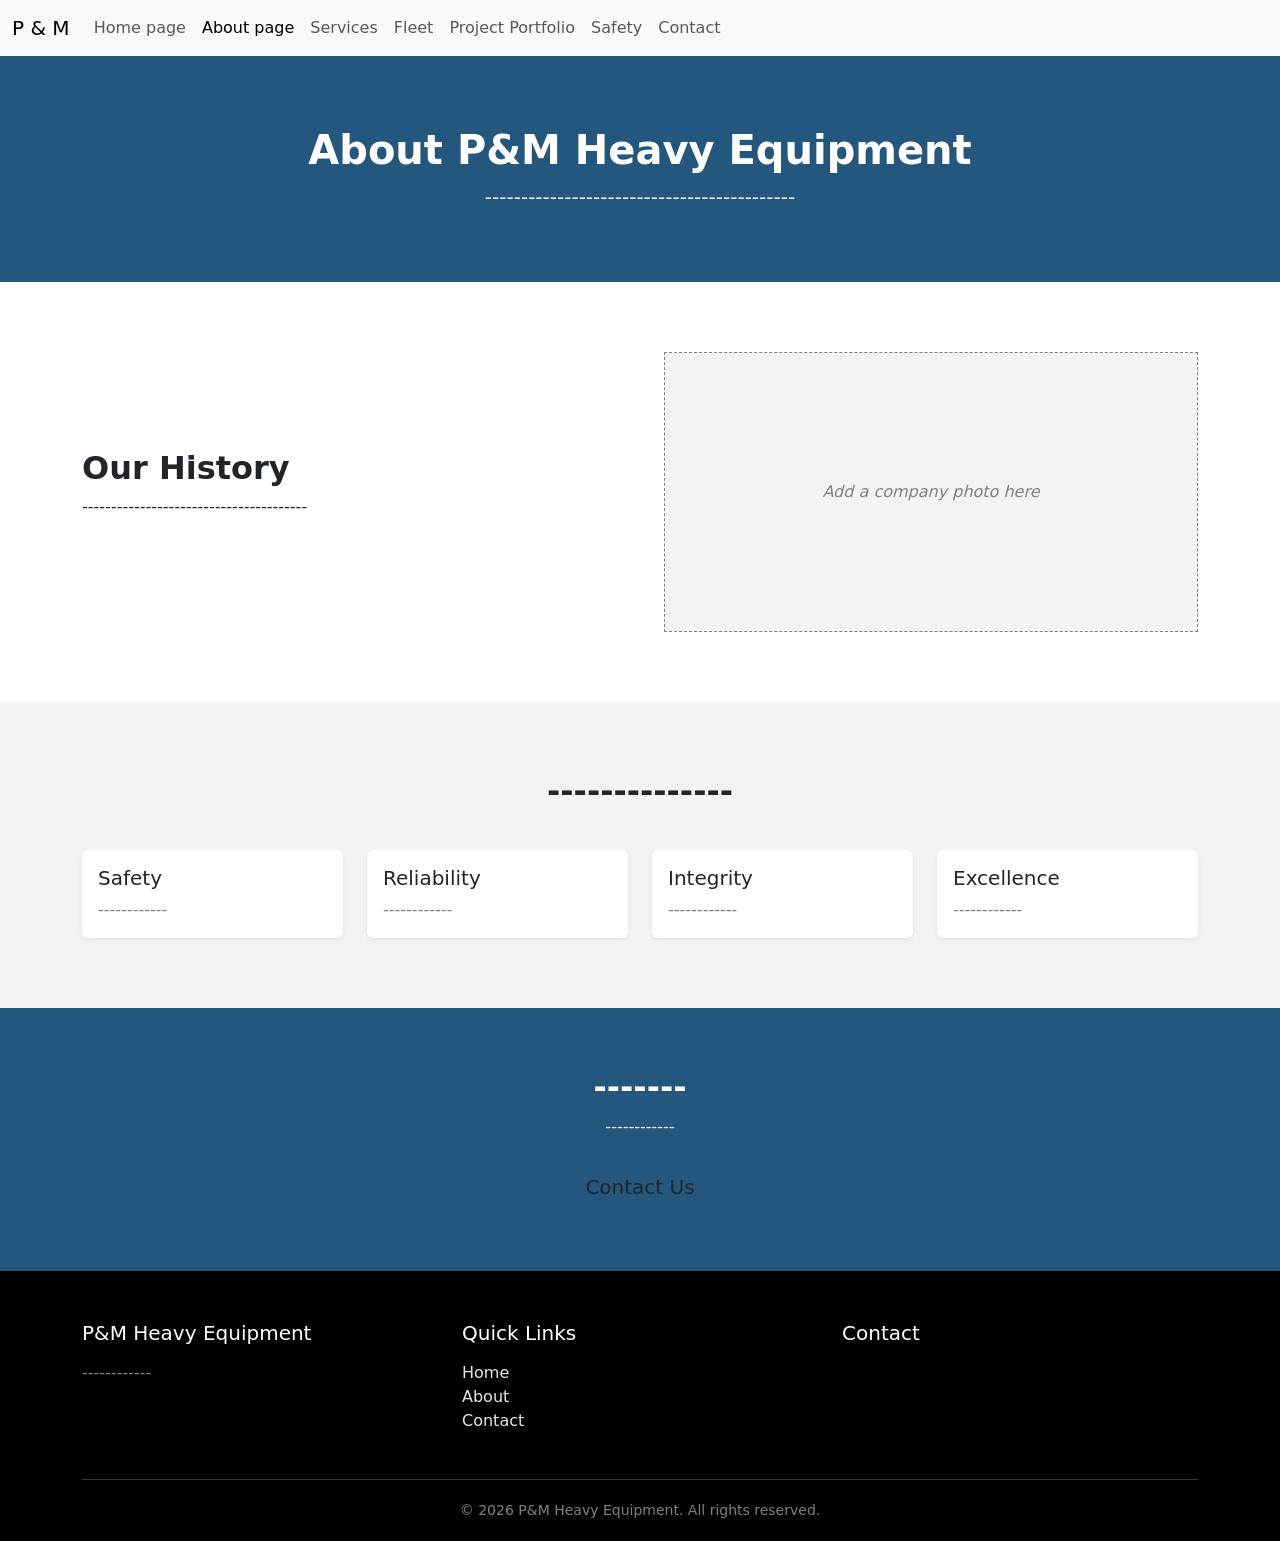
==== about.html @ 30db2d5e "Created and linked new file about.html" ====
<!doctype html>
<html lang="en">
  <head>
    <meta charset="utf-8">
    <meta name="viewport" content="width=device-width, initial-scale=1">
    <title>About page</title>
    <link rel="stylesheet" href="style.css">
    <link href="https://cdn.jsdelivr.net/npm/bootstrap@5.3.8/dist/css/bootstrap.min.css" rel="stylesheet" integrity="sha384-sRIl4kxILFvY47J16cr9ZwB07vP4J8+LH7qKQnuqkuIAvNWLzeN8tE5YBujZqJLB" crossorigin="anonymous">
  </head>
  <body>

    <div id="navbar"></div>

    <!-- PAGE BANNER -->
    <section class="page-banner">
      <div class="container">
        <h1 class="fw-bold">About P&amp;M Heavy Equipment</h1>
        <p class="lead mb-0">-------------------------------------------</p>
      </div>
    </section>

    <!-- COMPANY HISTORY -->
    <section class="section">
      <div class="container">
        <div class="row align-items-center g-5">
          <div class="col-md-6">
            <h2 class="fw-bold">Our History</h2>
            <p>---------------------------------------</p>
            <p></p>
          </div>
          <div class="col-md-6">
            <!--IMAGE -->
            <div class="image-placeholder">Add a company photo here</div>
          </div>
        </div>
      </div>
    </section>

    <!-- MISSION & VALUES -->
    <section class="section section-gray">
      <div class="container">
        <div class="text-center section-title">
          <h2 class="fw-bold">--------------</h2>
        </div>
        <div class="row g-4">
          <div class="col-md-3">
            <div class="card h-100 border-0 shadow-sm">
              <div class="card-body">
                <h5 class="card-title">Safety</h5>
                <p class="card-text text-muted-custom">------------</p>
              </div>
            </div>
          </div>
          <div class="col-md-3">
            <div class="card h-100 border-0 shadow-sm">
              <div class="card-body">
                <h5 class="card-title">Reliability</h5>
                <p class="card-text text-muted-custom">------------</p>
              </div>
            </div>
          </div>
          <div class="col-md-3">
            <div class="card h-100 border-0 shadow-sm">
              <div class="card-body">
                <h5 class="card-title">Integrity</h5>
                <p class="card-text text-muted-custom">------------</p>
              </div>
            </div>
          </div>
          <div class="col-md-3">
            <div class="card h-100 border-0 shadow-sm">
              <div class="card-body">
                <h5 class="card-title">Excellence</h5>
                <p class="card-text text-muted-custom">------------</p>
              </div>
            </div>
          </div>
        </div>
      </div>
    </section>

    <!-- CTA -->
    <section class="cta-banner">
      <div class="container">
        <h2 class="fw-bold">-------</h2>
        <p class="mb-4">------------</p>
        <a href="contact.html" class="btn btn-brand-outline btn-lg">Contact Us</a>
      </div>
    </section>

    <!-- FOOTER -->
    <footer class="site-footer">
      <div class="container">
        <div class="row g-4">
          <div class="col-md-4">
            <h5>P&amp;M Heavy Equipment</h5>
            <p class="text-muted-custom">------------</p>
          </div>
          <div class="col-md-4">
            <h5>Quick Links</h5>
            <ul class="list-unstyled">
              <li><a href="index.html">Home</a></li>
              <li><a href="about.html">About</a></li>
              <li><a href="contact.html">Contact</a></li>
            </ul>
          </div>
          <div class="col-md-4">
            <h5>Contact</h5>
            <ul class="list-unstyled text-muted-custom"> <!-- CONTACT INFO -->
              <li></li>
              <li></li>
              <li></li>
            </ul>
          </div>
        </div>
        <div class="footer-bottom text-center">
          &copy; 2026 P&amp;M Heavy Equipment. All rights reserved.
        </div>
      </div>
    </footer>

<script src="https://cdn.jsdelivr.net/npm/bootstrap@5.3.8/dist/js/bootstrap.bundle.min.js" integrity="sha384-FKyoEForCGlyvwx9Hj09JcYn3nv7wiPVlz7YYwJrWVcXK/BmnVDxM+D2scQbITxI" crossorigin="anonymous"></script>
<script src="nav.js"></script>

</body>
</html>
---- style.css ----
/* =========================================================
   P&M Heavy Equipment - Site Styles
   Color tokens pulled from brand color scheme
   ========================================================= */

:root {
  --color-white: #ffffff;
  --color-white-90: #ffffffe6;
  --color-light-gray: #f3f3f3;
  --color-primary: #23577d;
  --color-primary-dark: #1a4360;
  --color-overlay: #00000099;
  --color-black: #000000;
  --color-text-dark: #2b2b2b;
  --color-text-gray: #808080;
}

body {
  color: var(--color-text-dark);
  font-family: "Segoe UI", Roboto, Arial, sans-serif;
}

a {
  color: var(--color-primary);
}

/* ---------- Navbar ---------- */
.site-navbar {
  background-color: var(--color-primary);
}

.site-navbar .navbar-brand {
  color: var(--color-white);
  font-weight: 700;
  letter-spacing: 1px;
}

.site-navbar .nav-link {
  color: var(--color-white-90);
}

.site-navbar .nav-link:hover,
.site-navbar .nav-link.active {
  color: var(--color-white);
  font-weight: 600;
}

/* ---------- Buttons ---------- */
.btn-brand {
  background-color: var(--color-primary);
  border-color: var(--color-primary);
  color: var(--color-white);
}

.btn-brand:hover {
  background-color: var(--color-primary-dark);
  border-color: var(--color-primary-dark);
  color: var(--color-white);
}

.btn-brand-outline {
  background-color: transparent;
  border-color: var(--color-white);
  color: var(--color-white);
}

.btn-brand-outline:hover {
  background-color: var(--color-white);
  color: var(--color-primary);
}

/* ---------- Hero (home page, supports a background image) ---------- */
.hero {
  position: relative;
  background-color: var(--color-primary); /* fallback if no image is set */
  background-size: cover;
  background-position: center;
  padding: 140px 0;
}

.hero::before {
  content: "";
  position: absolute;
  inset: 0;
  background: var(--color-overlay);
}

.hero .container {
  position: relative;
  z-index: 1;
  color: var(--color-white);
}

.hero p {
  color: var(--color-white-90);
}

/* ---------- Page banner (about / contact headers) ---------- */
.page-banner {
  background-color: var(--color-primary);
  color: var(--color-white);
  padding: 70px 0;
  text-align: center;
}

.page-banner p {
  color: var(--color-white-90);
}

/* ---------- Section helpers ---------- */
.section {
  padding: 70px 0;
}

.section-gray {
  background-color: var(--color-light-gray);
}

.section-title {
  margin-bottom: 40px;
}

.text-muted-custom {
  color: var(--color-text-gray);
}

/* ---------- Cards / icon boxes ---------- */
.icon-circle {
  width: 60px;
  height: 60px;
  border-radius: 50%;
  background-color: var(--color-primary);
  color: var(--color-white);
  display: flex;
  align-items: center;
  justify-content: center;
  font-size: 1.4rem;
  font-weight: 700;
  margin-bottom: 16px;
}

.stat-number {
  font-size: 2.4rem;
  font-weight: 700;
  color: var(--color-primary);
}

.image-placeholder {
  background-color: var(--color-light-gray);
  color: var(--color-text-gray);
  border: 1px dashed var(--color-text-gray);
  display: flex;
  align-items: center;
  justify-content: center;
  min-height: 280px;
  text-align: center;
  font-style: italic;
}

/* ---------- Call to action banner ---------- */
.cta-banner {
  background-color: var(--color-primary);
  color: var(--color-white);
  padding: 60px 0;
  text-align: center;
}

/* ---------- Forms ---------- */
.form-control:focus,
.form-select:focus {
  border-color: var(--color-primary);
  box-shadow: 0 0 0 0.2rem rgba(35, 87, 125, 0.25);
}

/* ---------- Footer ---------- */
.site-footer {
  background-color: var(--color-black);
  color: var(--color-white-90);
  padding: 50px 0 20px;
}

.site-footer h5 {
  color: var(--color-white);
  margin-bottom: 16px;
}

.site-footer a {
  color: var(--color-white-90);
  text-decoration: none;
}

.site-footer a:hover {
  color: var(--color-primary);
  text-decoration: underline;
}

.site-footer .footer-bottom {
  border-top: 1px solid #333;
  margin-top: 30px;
  padding-top: 20px;
  color: var(--color-text-gray);
  font-size: 0.875rem;
}
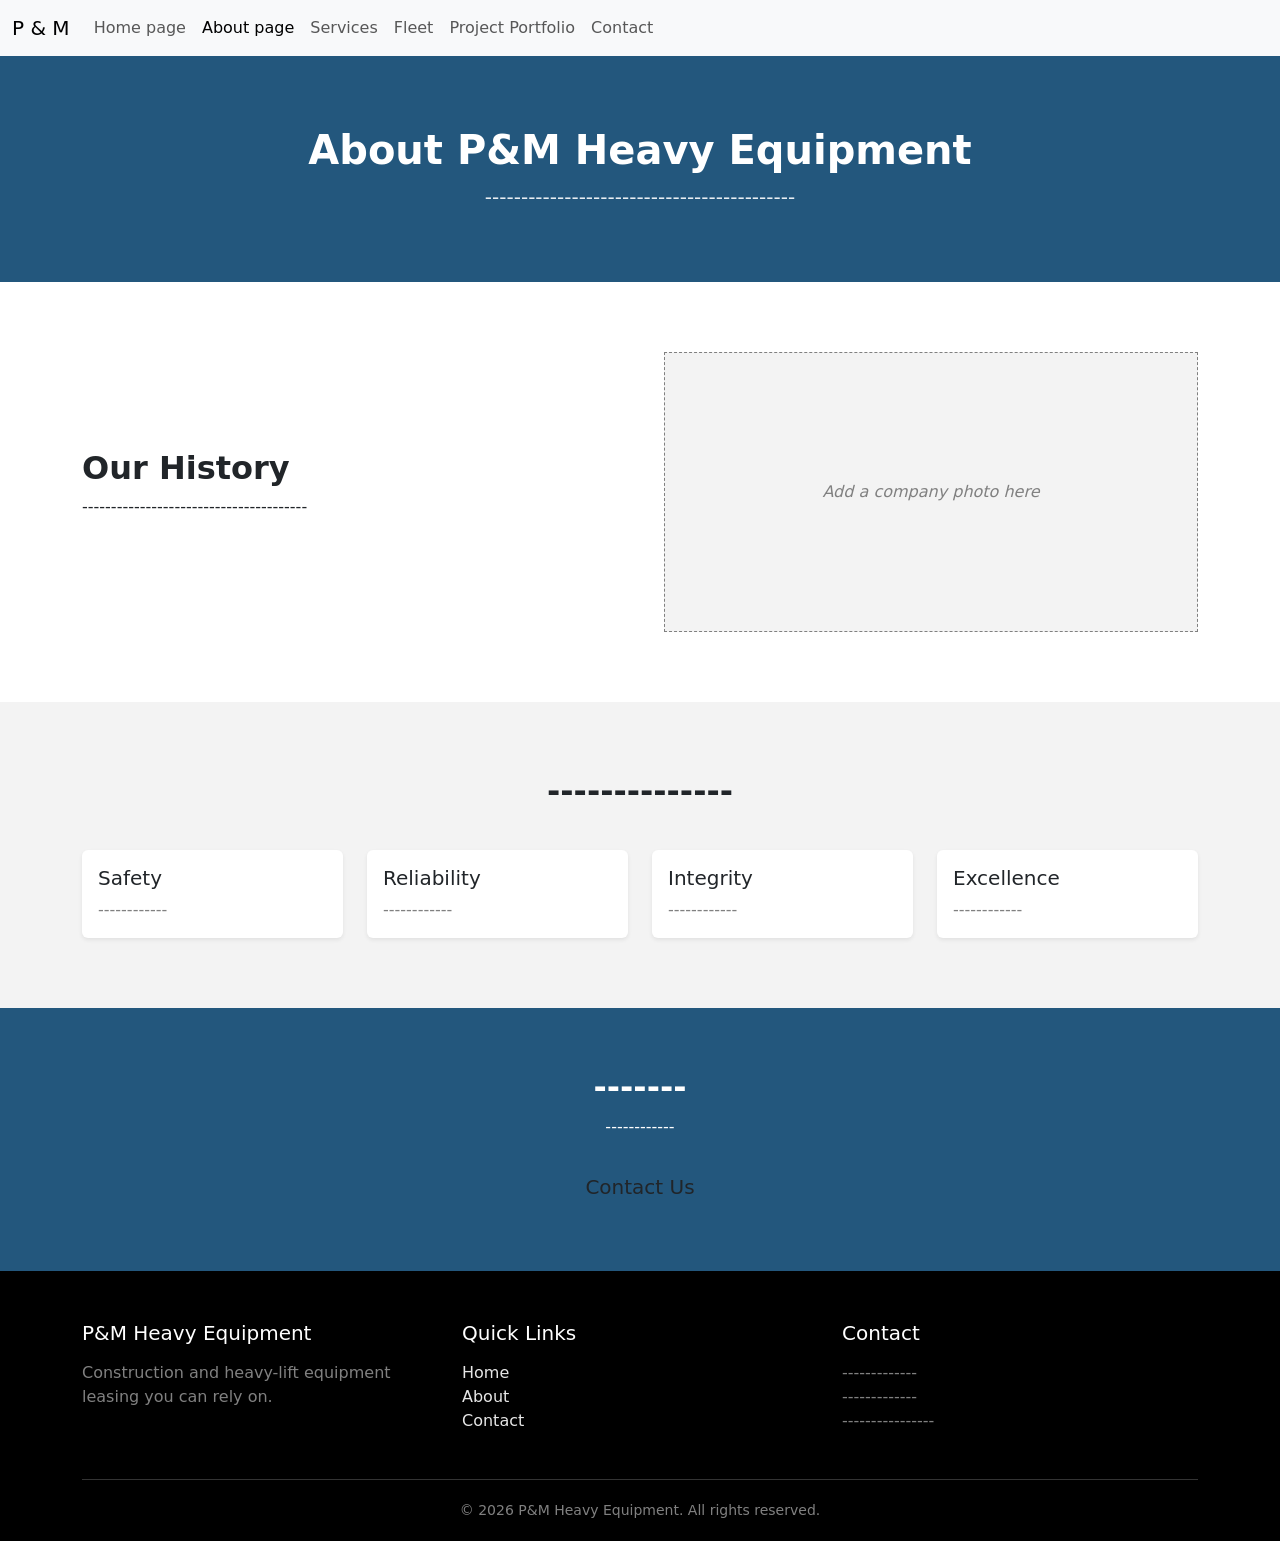
==== commit 415e4285: "Created new file: footer.html that contains the footer section for the website, including contact in" ====
--- a/about.html
+++ b/about.html
@@ -88,36 +88,7 @@
       </div>
     </section>
 
-    <!-- FOOTER -->
-    <footer class="site-footer">
-      <div class="container">
-        <div class="row g-4">
-          <div class="col-md-4">
-            <h5>P&amp;M Heavy Equipment</h5>
-            <p class="text-muted-custom">------------</p>
-          </div>
-          <div class="col-md-4">
-            <h5>Quick Links</h5>
-            <ul class="list-unstyled">
-              <li><a href="index.html">Home</a></li>
-              <li><a href="about.html">About</a></li>
-              <li><a href="contact.html">Contact</a></li>
-            </ul>
-          </div>
-          <div class="col-md-4">
-            <h5>Contact</h5>
-            <ul class="list-unstyled text-muted-custom"> <!-- CONTACT INFO -->
-              <li></li>
-              <li></li>
-              <li></li>
-            </ul>
-          </div>
-        </div>
-        <div class="footer-bottom text-center">
-          &copy; 2026 P&amp;M Heavy Equipment. All rights reserved.
-        </div>
-      </div>
-    </footer>
+    <div id="footer"></div>
 
 <script src="https://cdn.jsdelivr.net/npm/bootstrap@5.3.8/dist/js/bootstrap.bundle.min.js" integrity="sha384-FKyoEForCGlyvwx9Hj09JcYn3nv7wiPVlz7YYwJrWVcXK/BmnVDxM+D2scQbITxI" crossorigin="anonymous"></script>
 <script src="nav.js"></script>
--- a/style.css
+++ b/style.css
@@ -1,7 +1,4 @@
-/* =========================================================
-   P&M Heavy Equipment - Site Styles
-   Color tokens pulled from brand color scheme
-   ========================================================= */
+
 
 :root {
   --color-white: #ffffff;
@@ -200,4 +197,4 @@
   padding-top: 20px;
   color: var(--color-text-gray);
   font-size: 0.875rem;
-}+}
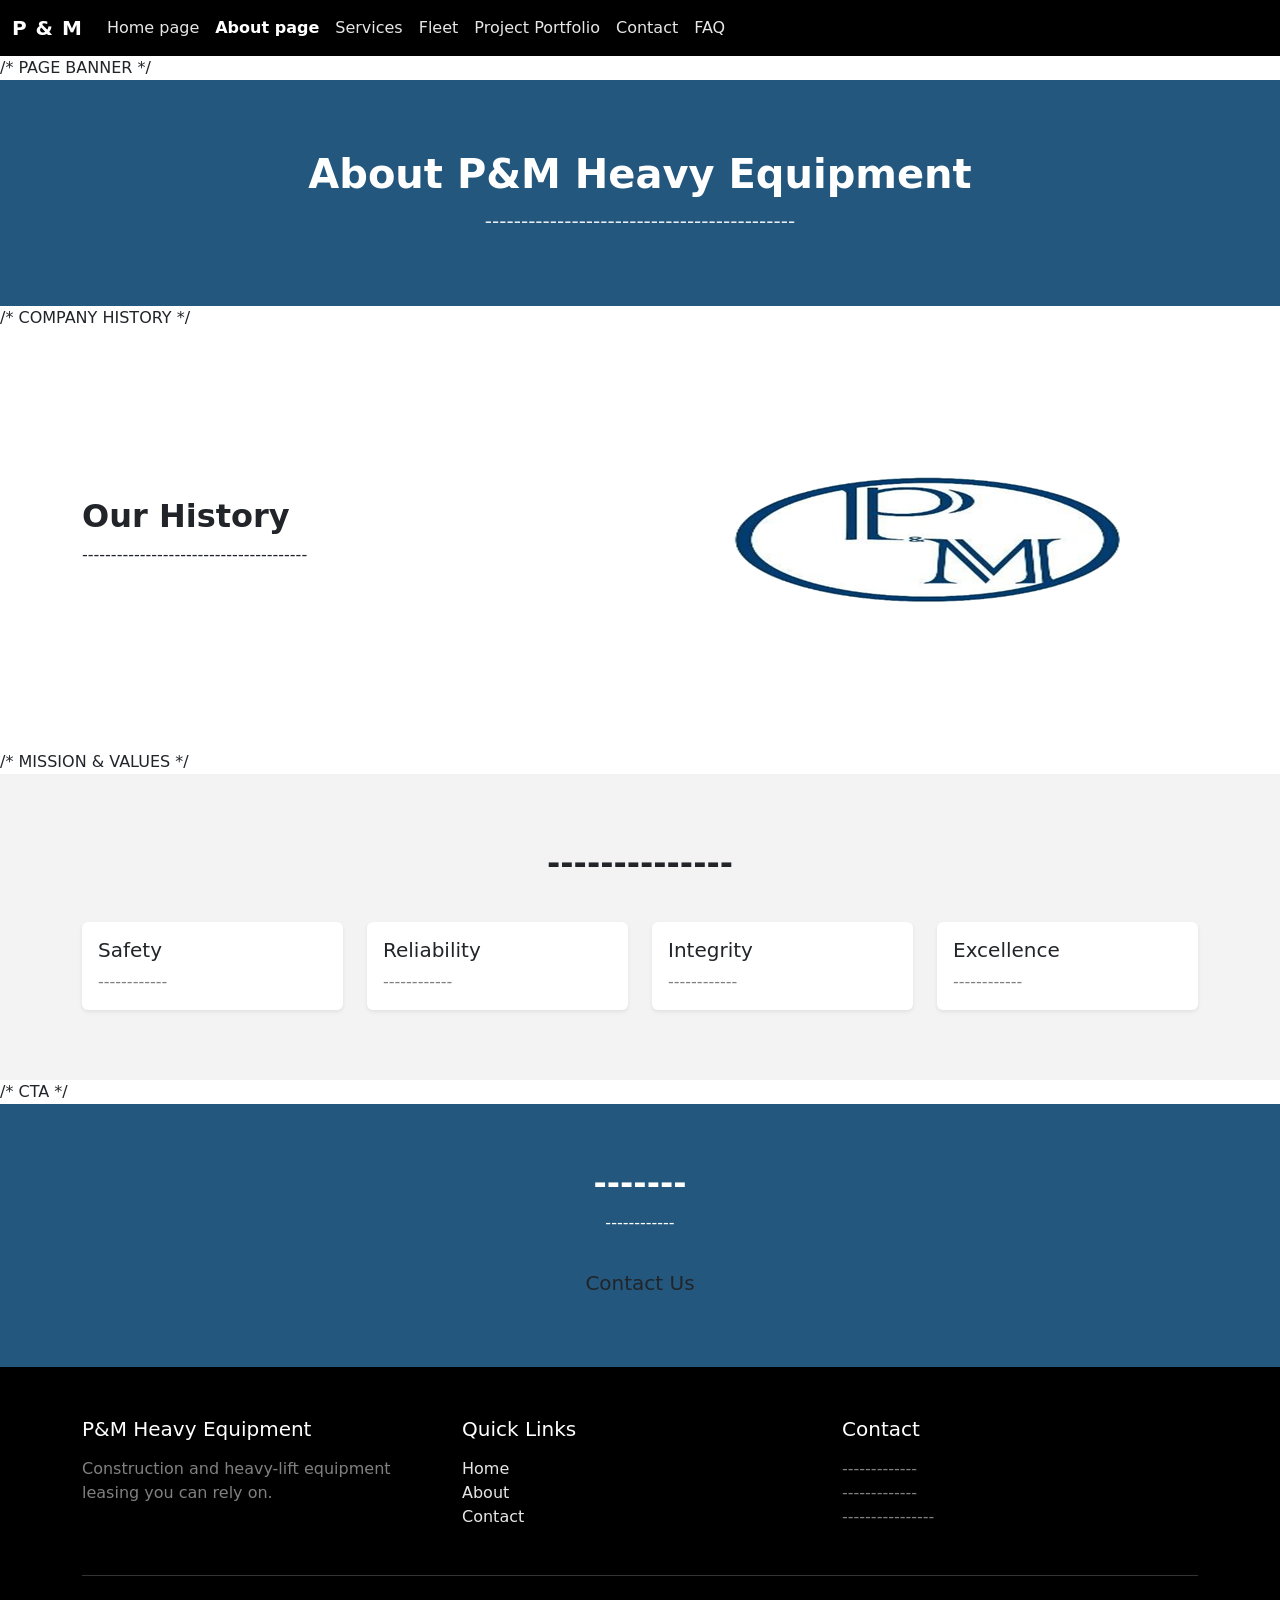
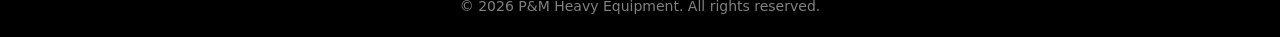
==== commit 756a8260: "Add company logo to the about page." ====
--- a/about.html
+++ b/about.html
@@ -1,97 +1,103 @@
 <!doctype html>
 <html lang="en">
-  <head>
-    <meta charset="utf-8">
-    <meta name="viewport" content="width=device-width, initial-scale=1">
-    <title>About page</title>
-    <link rel="stylesheet" href="style.css">
-    <link href="https://cdn.jsdelivr.net/npm/bootstrap@5.3.8/dist/css/bootstrap.min.css" rel="stylesheet" integrity="sha384-sRIl4kxILFvY47J16cr9ZwB07vP4J8+LH7qKQnuqkuIAvNWLzeN8tE5YBujZqJLB" crossorigin="anonymous">
-  </head>
-  <body>
 
-    <div id="navbar"></div>
+<head>
+  <meta charset="utf-8">
+  <meta name="viewport" content="width=device-width, initial-scale=1">
+  <title>About page</title>
+  <link rel="stylesheet" href="style.css">
+  <link href="https://cdn.jsdelivr.net/npm/bootstrap@5.3.8/dist/css/bootstrap.min.css" rel="stylesheet"
+    integrity="sha384-sRIl4kxILFvY47J16cr9ZwB07vP4J8+LH7qKQnuqkuIAvNWLzeN8tE5YBujZqJLB" crossorigin="anonymous">
+</head>
 
-    <!-- PAGE BANNER -->
-    <section class="page-banner">
-      <div class="container">
-        <h1 class="fw-bold">About P&amp;M Heavy Equipment</h1>
-        <p class="lead mb-0">-------------------------------------------</p>
+<body>
+
+  <div id="navbar"></div>
+
+  /* PAGE BANNER */
+  <section class="page-banner">
+    <div class="container">
+      <h1 class="fw-bold">About P&amp;M Heavy Equipment</h1>
+      <p class="lead mb-0">-------------------------------------------</p>
+    </div>
+  </section>
+
+  /* COMPANY HISTORY */
+  <section class="section">
+    <div class="container">
+      <div class="row align-items-center g-5">
+        <div class="col-md-6">
+          <h2 class="fw-bold">Our History</h2>
+          <p>---------------------------------------</p>
+          <p></p>
+        </div>
+        <div class="col-md-6">
+          <!--IMAGE -->
+          <div class="image-placeholder"> <img src="img/2.png" alt="Company Logo"> </div>
+        </div>
       </div>
-    </section>
+    </div>
+  </section>
 
-    <!-- COMPANY HISTORY -->
-    <section class="section">
-      <div class="container">
-        <div class="row align-items-center g-5">
-          <div class="col-md-6">
-            <h2 class="fw-bold">Our History</h2>
-            <p>---------------------------------------</p>
-            <p></p>
-          </div>
-          <div class="col-md-6">
-            <!--IMAGE -->
-            <div class="image-placeholder">Add a company photo here</div>
+  /* MISSION & VALUES */
+  <section class="section section-gray">
+    <div class="container">
+      <div class="text-center section-title">
+        <h2 class="fw-bold">--------------</h2>
+      </div>
+      <div class="row g-4">
+        <div class="col-md-3">
+          <div class="card h-100 border-0 shadow-sm">
+            <div class="card-body">
+              <h5 class="card-title">Safety</h5>
+              <p class="card-text text-muted-custom">------------</p>
+            </div>
           </div>
         </div>
-      </div>
-    </section>
-
-    <!-- MISSION & VALUES -->
-    <section class="section section-gray">
-      <div class="container">
-        <div class="text-center section-title">
-          <h2 class="fw-bold">--------------</h2>
-        </div>
-        <div class="row g-4">
-          <div class="col-md-3">
-            <div class="card h-100 border-0 shadow-sm">
-              <div class="card-body">
-                <h5 class="card-title">Safety</h5>
-                <p class="card-text text-muted-custom">------------</p>
-              </div>
+        <div class="col-md-3">
+          <div class="card h-100 border-0 shadow-sm">
+            <div class="card-body">
+              <h5 class="card-title">Reliability</h5>
+              <p class="card-text text-muted-custom">------------</p>
             </div>
           </div>
-          <div class="col-md-3">
-            <div class="card h-100 border-0 shadow-sm">
-              <div class="card-body">
-                <h5 class="card-title">Reliability</h5>
-                <p class="card-text text-muted-custom">------------</p>
-              </div>
+        </div>
+        <div class="col-md-3">
+          <div class="card h-100 border-0 shadow-sm">
+            <div class="card-body">
+              <h5 class="card-title">Integrity</h5>
+              <p class="card-text text-muted-custom">------------</p>
             </div>
           </div>
-          <div class="col-md-3">
-            <div class="card h-100 border-0 shadow-sm">
-              <div class="card-body">
-                <h5 class="card-title">Integrity</h5>
-                <p class="card-text text-muted-custom">------------</p>
-              </div>
-            </div>
-          </div>
-          <div class="col-md-3">
-            <div class="card h-100 border-0 shadow-sm">
-              <div class="card-body">
-                <h5 class="card-title">Excellence</h5>
-                <p class="card-text text-muted-custom">------------</p>
-              </div>
+        </div>
+        <div class="col-md-3">
+          <div class="card h-100 border-0 shadow-sm">
+            <div class="card-body">
+              <h5 class="card-title">Excellence</h5>
+              <p class="card-text text-muted-custom">------------</p>
             </div>
           </div>
         </div>
       </div>
-    </section>
+    </div>
+  </section>
 
-    <!-- CTA -->
-    <section class="cta-banner">
-      <div class="container">
-        <h2 class="fw-bold">-------</h2>
-        <p class="mb-4">------------</p>
-        <a href="contact.html" class="btn btn-brand-outline btn-lg">Contact Us</a>
-      </div>
-    </section>
+  /* CTA */
+  <section class="cta-banner">
+    <div class="container">
+      <h2 class="fw-bold">-------</h2>
+      <p class="mb-4">------------</p>
+      <a href="contact.html" class="btn btn-brand-outline btn-lg">Contact Us</a>
+    </div>
+  </section>
 
-    <div id="footer"></div>
+  <div id="footer"></div>
 
-<script src="https://cdn.jsdelivr.net/npm/bootstrap@5.3.8/dist/js/bootstrap.bundle.min.js" integrity="sha384-FKyoEForCGlyvwx9Hj09JcYn3nv7wiPVlz7YYwJrWVcXK/BmnVDxM+D2scQbITxI" crossorigin="anonymous"></script>
-<script src="nav.js"></script>
+  <script src="https://cdn.jsdelivr.net/npm/bootstrap@5.3.8/dist/js/bootstrap.bundle.min.js"
+    integrity="sha384-FKyoEForCGlyvwx9Hj09JcYn3nv7wiPVlz7YYwJrWVcXK/BmnVDxM+D2scQbITxI"
+    crossorigin="anonymous"></script>
+  <script src="nav.js"></script>
 
 </body>
+
 </html>
--- a/style.css
+++ b/style.css
@@ -21,9 +21,9 @@
   color: var(--color-primary);
 }
 
-/* ---------- Navbar ---------- */
+/*  Navbar  */
 .site-navbar {
-  background-color: var(--color-primary);
+  background-color: var(--color-black);
 }
 
 .site-navbar .navbar-brand {
@@ -42,7 +42,7 @@
   font-weight: 600;
 }
 
-/* ---------- Buttons ---------- */
+/*  Buttons  */
 .btn-brand {
   background-color: var(--color-primary);
   border-color: var(--color-primary);
@@ -66,7 +66,7 @@
   color: var(--color-primary);
 }
 
-/* ---------- Hero (home page, supports a background image) ---------- */
+/*  Hero (supports a background image)    */
 .hero {
   position: relative;
   background-color: var(--color-primary); /* fallback if no image is set */
@@ -92,7 +92,7 @@
   color: var(--color-white-90);
 }
 
-/* ---------- Page banner (about / contact headers) ---------- */
+/*  Page banner */
 .page-banner {
   background-color: var(--color-primary);
   color: var(--color-white);
@@ -104,7 +104,7 @@
   color: var(--color-white-90);
 }
 
-/* ---------- Section helpers ---------- */
+/*  Section helpers   */
 .section {
   padding: 70px 0;
 }
@@ -121,7 +121,7 @@
   color: var(--color-text-gray);
 }
 
-/* ---------- Cards / icon boxes ---------- */
+/*  Cards / icon boxes   */
 .icon-circle {
   width: 60px;
   height: 60px;
@@ -143,9 +143,9 @@
 }
 
 .image-placeholder {
-  background-color: var(--color-light-gray);
+  background-color: var(--color-white);
   color: var(--color-text-gray);
-  border: 1px dashed var(--color-text-gray);
+  /* border: 1px dashed var(--color-text-gray); */
   display: flex;
   align-items: center;
   justify-content: center;
@@ -154,7 +154,7 @@
   font-style: italic;
 }
 
-/* ---------- Call to action banner ---------- */
+/*  Call to action banner  */
 .cta-banner {
   background-color: var(--color-primary);
   color: var(--color-white);
@@ -162,14 +162,14 @@
   text-align: center;
 }
 
-/* ---------- Forms ---------- */
+/*  Forms    */
 .form-control:focus,
 .form-select:focus {
   border-color: var(--color-primary);
   box-shadow: 0 0 0 0.2rem rgba(35, 87, 125, 0.25);
 }
 
-/* ---------- Footer ---------- */
+/*  Footer   */
 .site-footer {
   background-color: var(--color-black);
   color: var(--color-white-90);
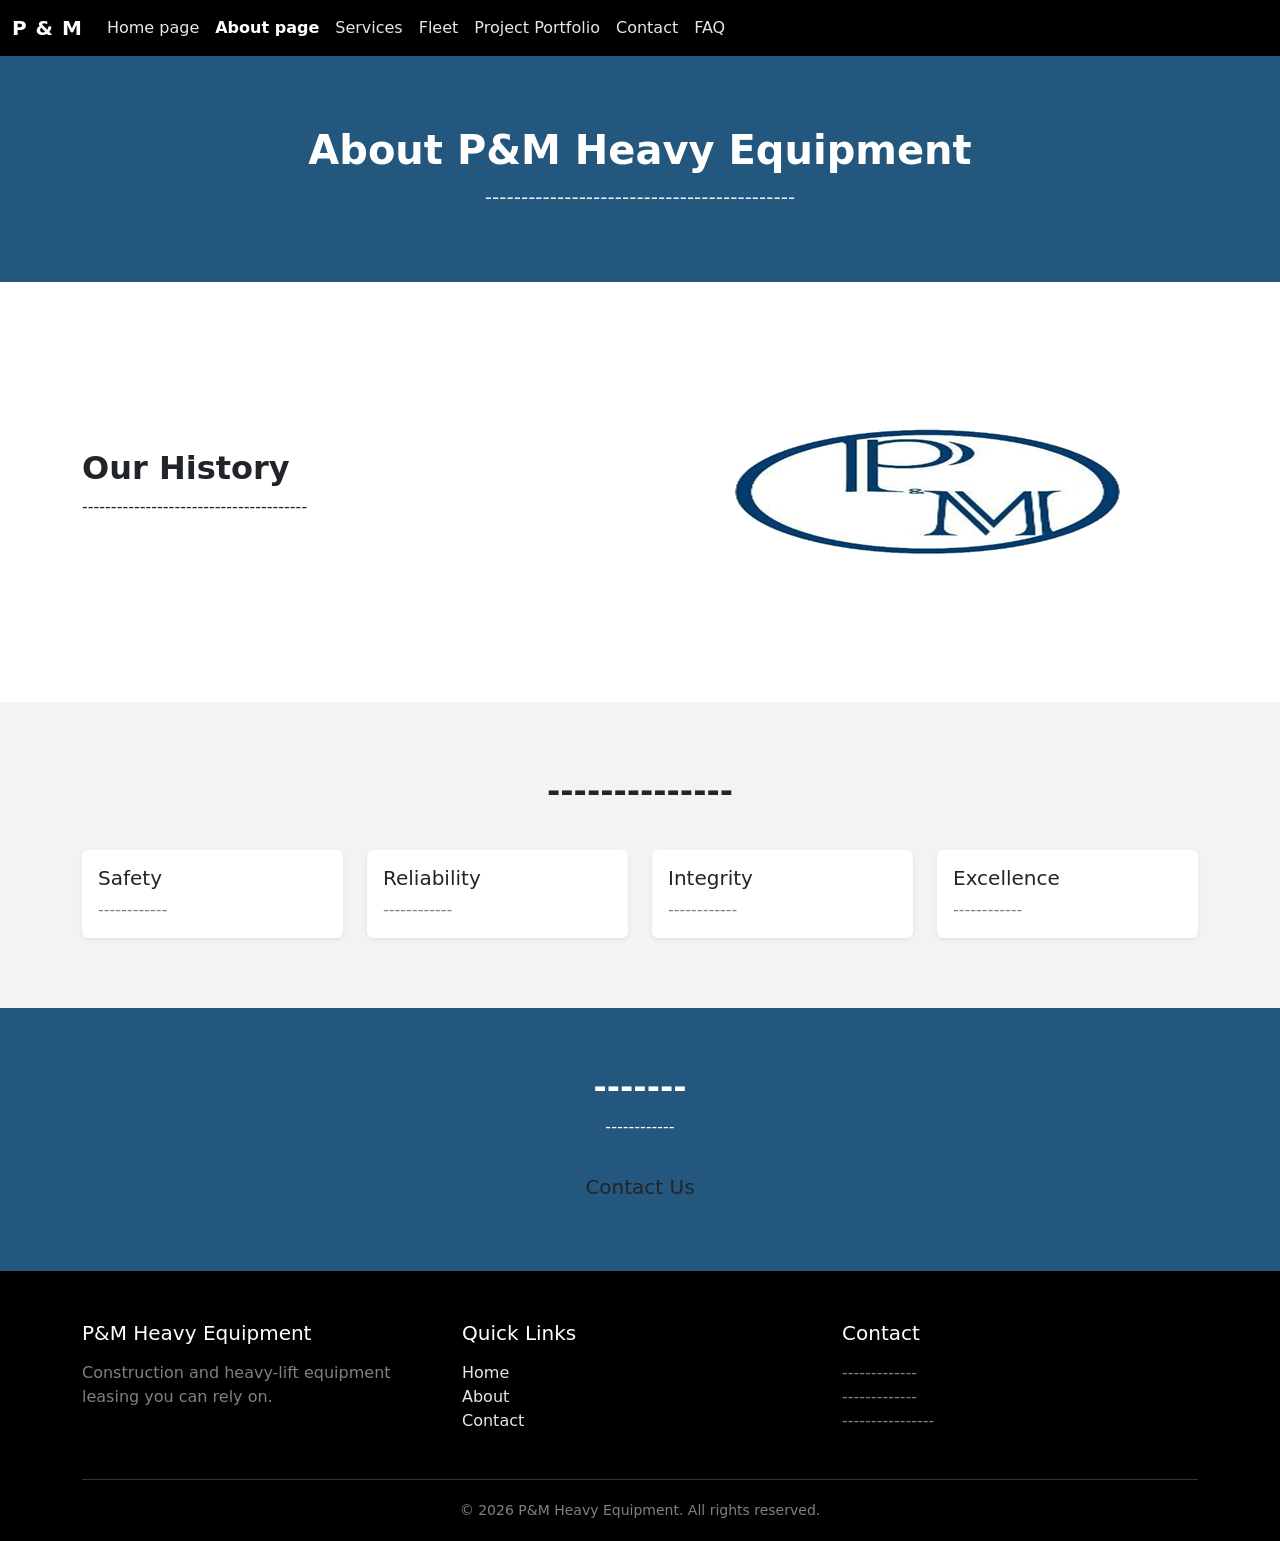
==== commit b8ca13ae: "Added images to service.html." ====
--- a/about.html
+++ b/about.html
@@ -14,7 +14,7 @@
 
   <div id="navbar"></div>
 
-  /* PAGE BANNER */
+  <!-- PAGE BANNER -->
   <section class="page-banner">
     <div class="container">
       <h1 class="fw-bold">About P&amp;M Heavy Equipment</h1>
@@ -22,7 +22,7 @@
     </div>
   </section>
 
-  /* COMPANY HISTORY */
+  <!-- COMPANY HISTORY -->
   <section class="section">
     <div class="container">
       <div class="row align-items-center g-5">
@@ -39,7 +39,7 @@
     </div>
   </section>
 
-  /* MISSION & VALUES */
+  <!-- MISSION & VALUES -->
   <section class="section section-gray">
     <div class="container">
       <div class="text-center section-title">
@@ -82,7 +82,7 @@
     </div>
   </section>
 
-  /* CTA */
+  <!-- CTA -->
   <section class="cta-banner">
     <div class="container">
       <h2 class="fw-bold">-------</h2>
--- a/style.css
+++ b/style.css
@@ -66,7 +66,7 @@
   color: var(--color-primary);
 }
 
-/*  Hero (supports a background image)    */
+/*  Hero (supports a background image)   */
 .hero {
   position: relative;
   background-color: var(--color-primary); /* fallback if no image is set */
@@ -149,10 +149,19 @@
   display: flex;
   align-items: center;
   justify-content: center;
+  overflow: hidden;
   min-height: 280px;
   text-align: center;
   font-style: italic;
-}
+
+}
+
+/*.img {
+  max-width: 100%;
+  max-height: 100%;
+  object-fit: cover;
+  display: block;
+}*/
 
 /*  Call to action banner  */
 .cta-banner {
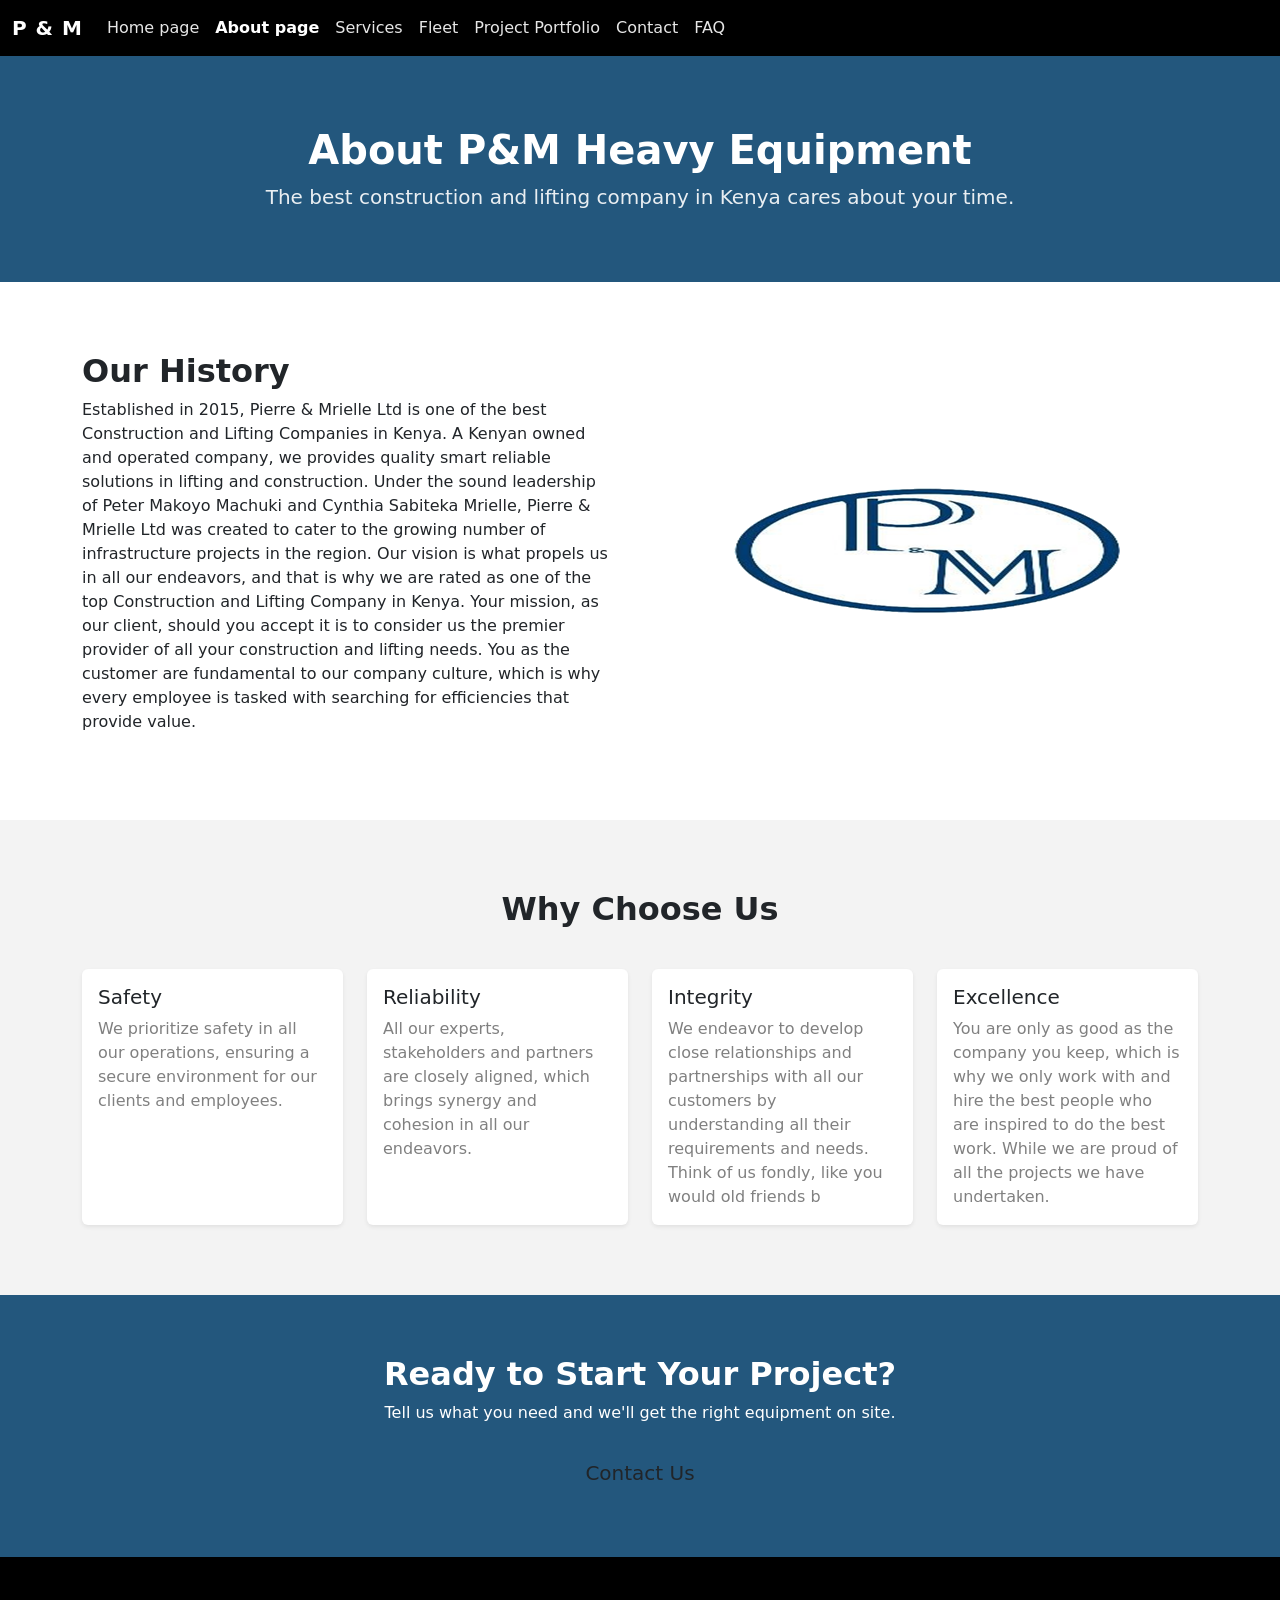
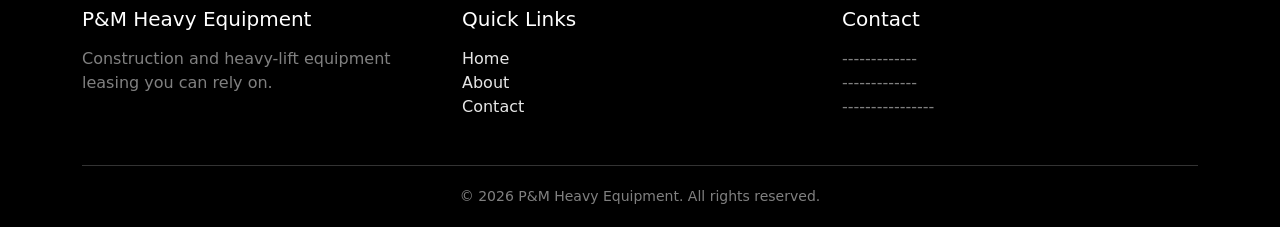
==== commit 4bfaf158: "Added coherent content to the about page." ====
--- a/about.html
+++ b/about.html
@@ -18,7 +18,7 @@
   <section class="page-banner">
     <div class="container">
       <h1 class="fw-bold">About P&amp;M Heavy Equipment</h1>
-      <p class="lead mb-0">-------------------------------------------</p>
+      <p class="lead mb-0">The best construction and lifting company in Kenya cares about your time.</p>
     </div>
   </section>
 
@@ -28,8 +28,16 @@
       <div class="row align-items-center g-5">
         <div class="col-md-6">
           <h2 class="fw-bold">Our History</h2>
-          <p>---------------------------------------</p>
-          <p></p>
+          <p>Established in 2015, Pierre & Mrielle Ltd is one of the best Construction and Lifting Companies in Kenya. A
+            Kenyan owned and operated company, we provides quality smart reliable solutions in lifting and construction.
+            Under the sound leadership of Peter Makoyo Machuki and Cynthia Sabiteka Mrielle, Pierre & Mrielle Ltd was
+            created to cater to the growing number of infrastructure projects in the region.
+            Our vision is what propels us in all our endeavors, and that is why we are rated as one of the top
+            Construction and Lifting Company in Kenya. Your mission, as our client, should you accept it is to consider
+            us the premier provider of all your construction and lifting needs. You as the customer are fundamental to
+            our company culture, which is why every employee is tasked with searching for efficiencies that provide
+            value.
+          </p>
         </div>
         <div class="col-md-6">
           <!--IMAGE -->
@@ -43,14 +51,15 @@
   <section class="section section-gray">
     <div class="container">
       <div class="text-center section-title">
-        <h2 class="fw-bold">--------------</h2>
+        <h2 class="fw-bold">Why Choose Us</h2>
       </div>
       <div class="row g-4">
         <div class="col-md-3">
           <div class="card h-100 border-0 shadow-sm">
             <div class="card-body">
               <h5 class="card-title">Safety</h5>
-              <p class="card-text text-muted-custom">------------</p>
+              <p class="card-text text-muted-custom">We prioritize safety in all our operations, ensuring a secure
+                environment for our clients and employees.</p>
             </div>
           </div>
         </div>
@@ -58,7 +67,8 @@
           <div class="card h-100 border-0 shadow-sm">
             <div class="card-body">
               <h5 class="card-title">Reliability</h5>
-              <p class="card-text text-muted-custom">------------</p>
+              <p class="card-text text-muted-custom">All our experts, stakeholders and partners are closely aligned,
+                which brings synergy and cohesion in all our endeavors.</p>
             </div>
           </div>
         </div>
@@ -66,7 +76,9 @@
           <div class="card h-100 border-0 shadow-sm">
             <div class="card-body">
               <h5 class="card-title">Integrity</h5>
-              <p class="card-text text-muted-custom">------------</p>
+              <p class="card-text text-muted-custom">We endeavor to develop close relationships and partnerships with
+                all our customers by understanding all their requirements and needs. Think of us fondly, like you would
+                old friends b</p>
             </div>
           </div>
         </div>
@@ -74,7 +86,9 @@
           <div class="card h-100 border-0 shadow-sm">
             <div class="card-body">
               <h5 class="card-title">Excellence</h5>
-              <p class="card-text text-muted-custom">------------</p>
+              <p class="card-text text-muted-custom">You are only as good as the company you keep, which is why we only
+                work with and hire the best people who are inspired to do the best work. While we are proud of all the
+                projects we have undertaken.</p>
             </div>
           </div>
         </div>
@@ -85,8 +99,8 @@
   <!-- CTA -->
   <section class="cta-banner">
     <div class="container">
-      <h2 class="fw-bold">-------</h2>
-      <p class="mb-4">------------</p>
+      <h2 class="fw-bold">Ready to Start Your Project?</h2>
+      <p class="mb-4">Tell us what you need and we'll get the right equipment on site.</p>
       <a href="contact.html" class="btn btn-brand-outline btn-lg">Contact Us</a>
     </div>
   </section>
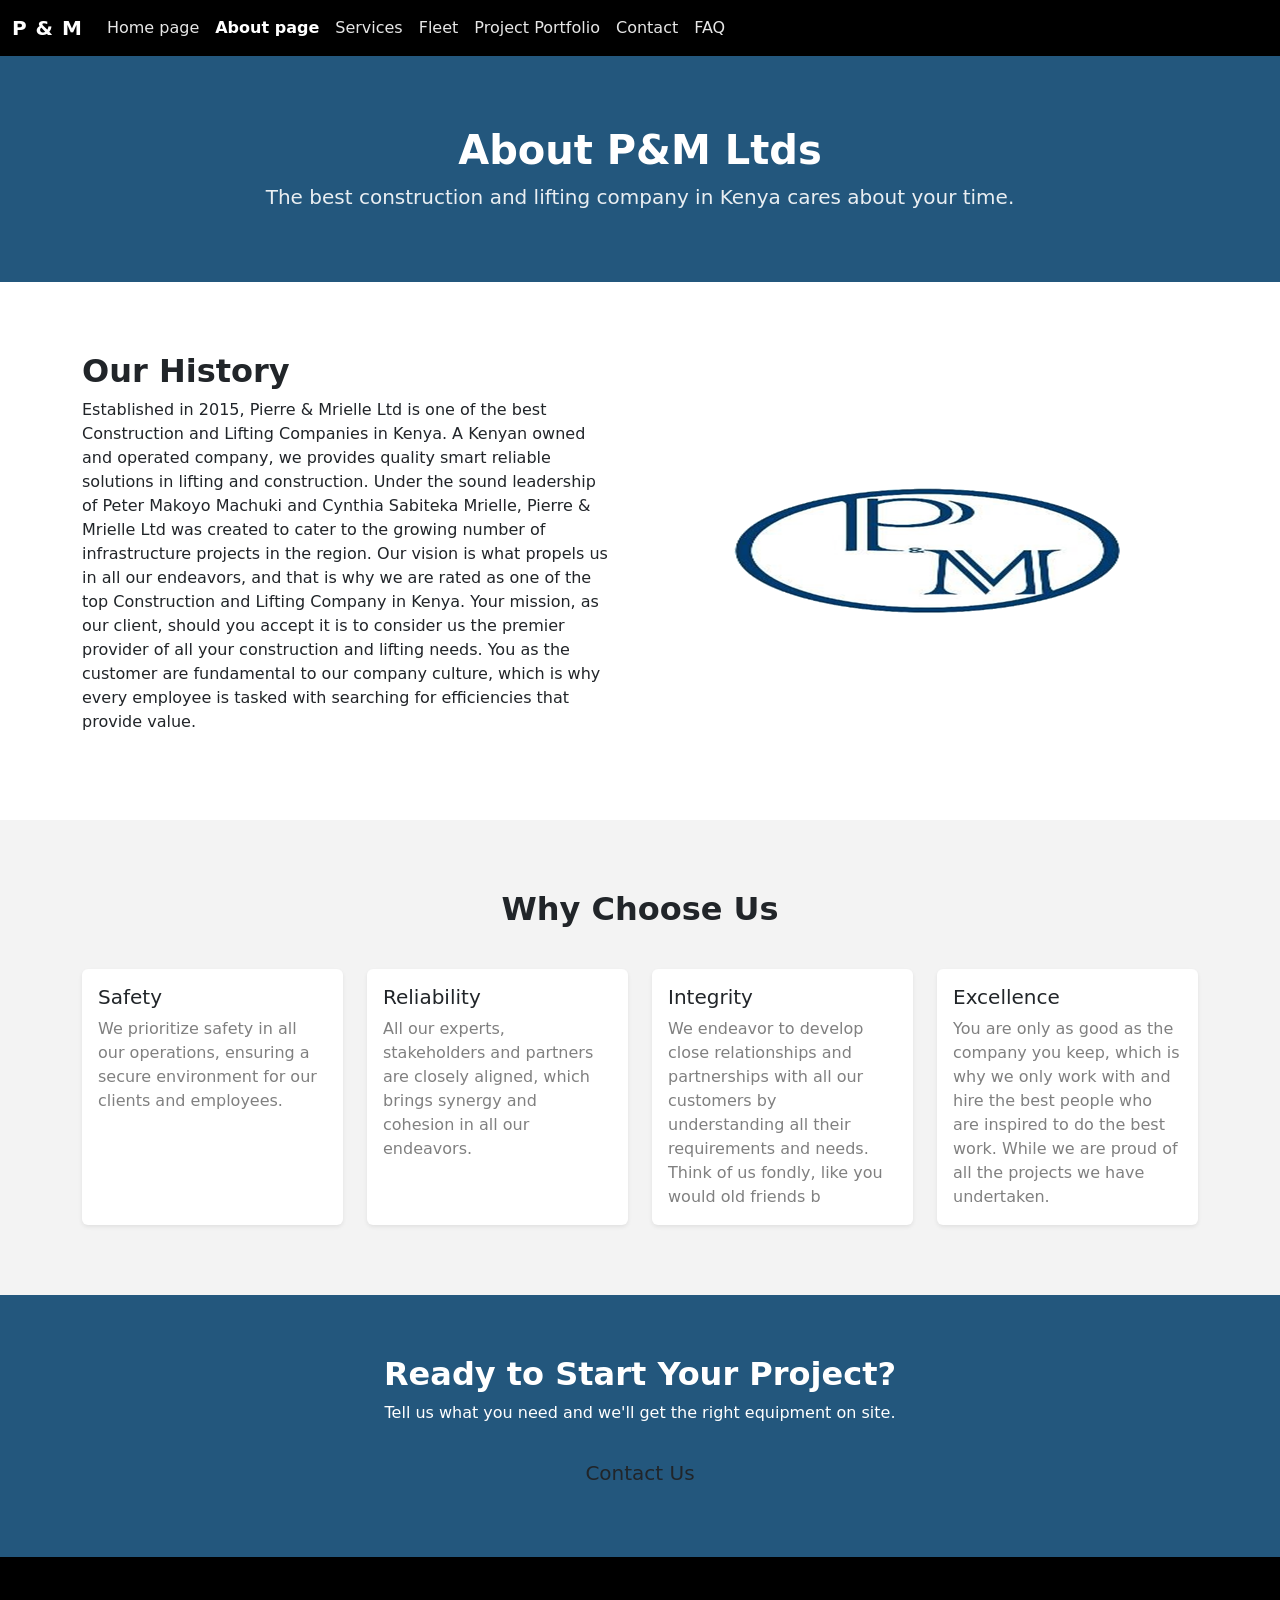
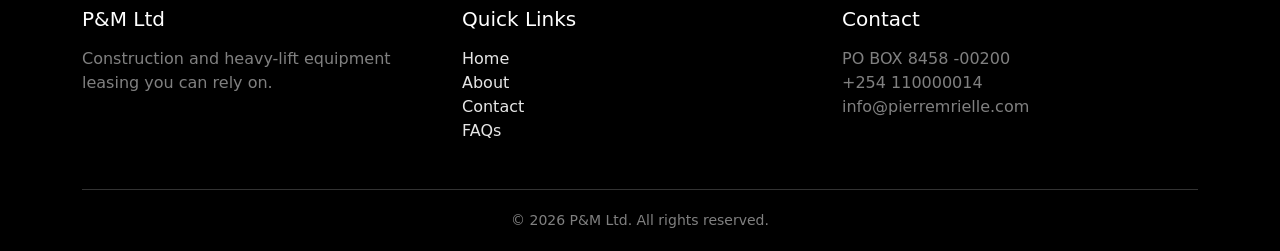
==== commit 27b33508: "Added consistent contact information." ====
--- a/about.html
+++ b/about.html
@@ -17,7 +17,7 @@
   <!-- PAGE BANNER -->
   <section class="page-banner">
     <div class="container">
-      <h1 class="fw-bold">About P&amp;M Heavy Equipment</h1>
+      <h1 class="fw-bold">About P&amp;M Ltds</h1>
       <p class="lead mb-0">The best construction and lifting company in Kenya cares about your time.</p>
     </div>
   </section>
